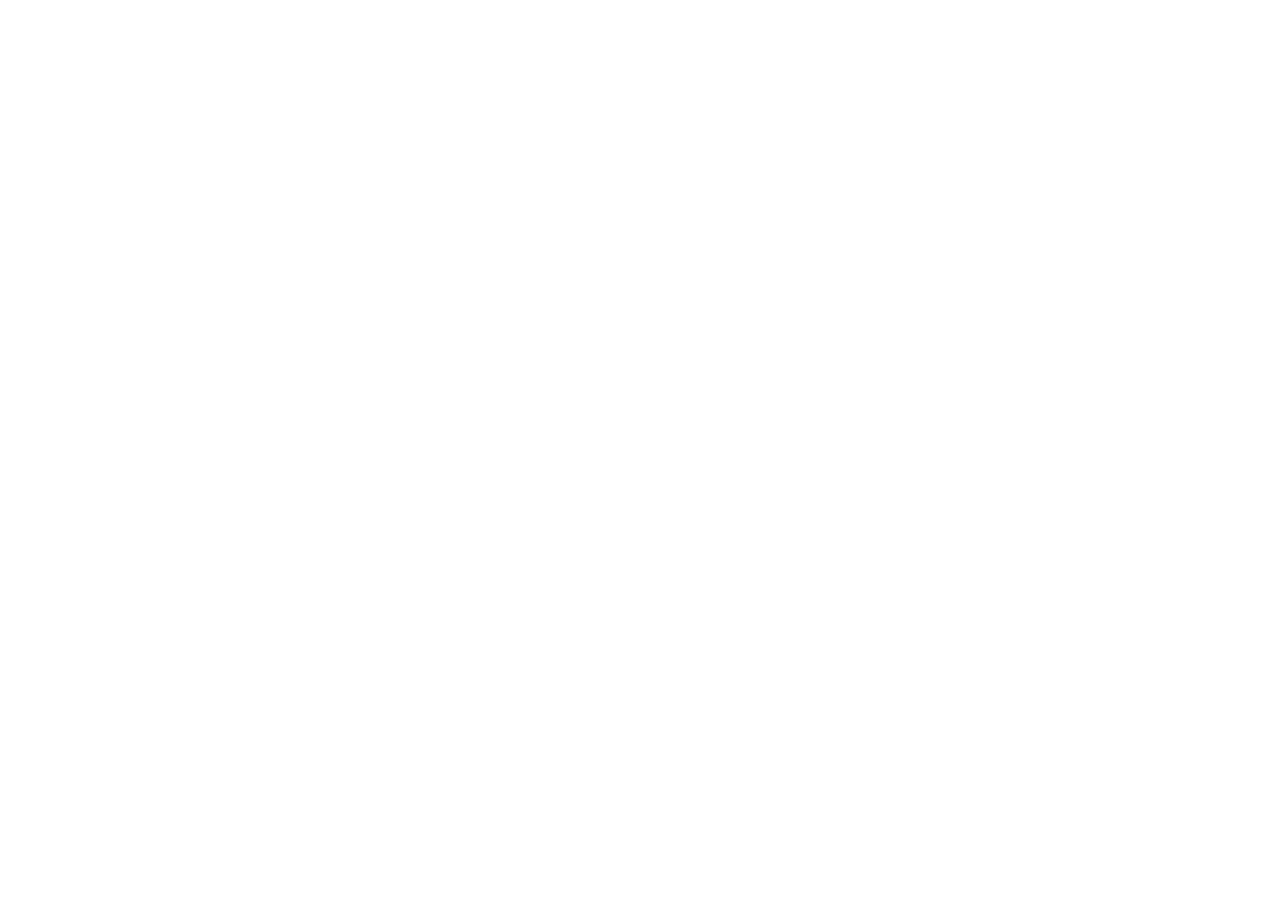
==== index.html @ 1e55438c "Update index.html" ====
<!DOCTYPE html>
<html lang="en">
<head>
 <meta charset="utf-8">
<meta name="author" content="Miguel Tavares">
<meta name="date" content="28-11-2024">
<meta name="description" content="Personal page">
<title>Personal Page</title> 
<link rel="stylesheet" href="css.css">
</head>
<body>
    <h1>
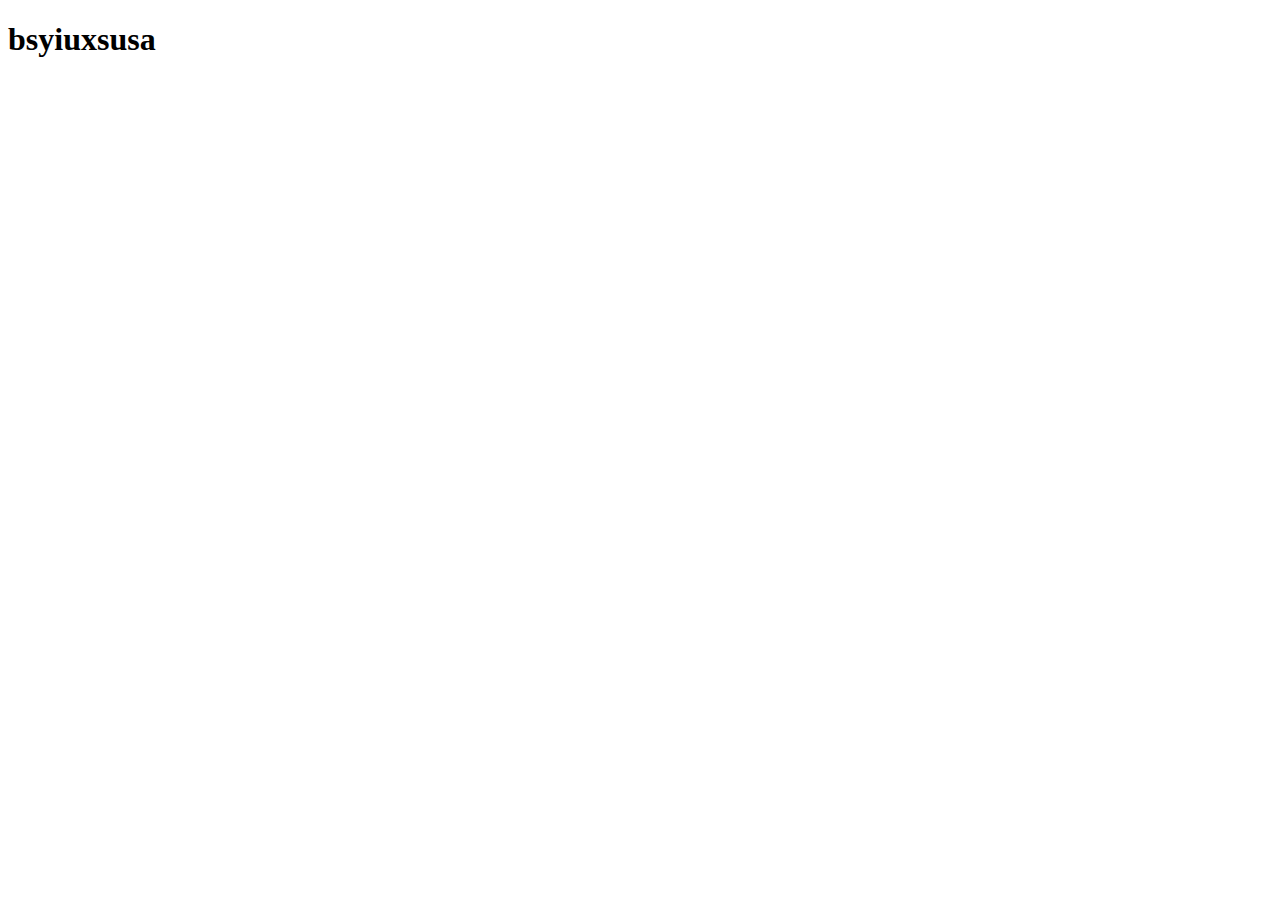
==== commit cfbd44f8: "Update index.html" ====
--- a/index.html
+++ b/index.html
@@ -9,4 +9,4 @@
 <link rel="stylesheet" href="css.css">
 </head>
 <body>
-    <h1>
+    <h1>bsyiuxsusa
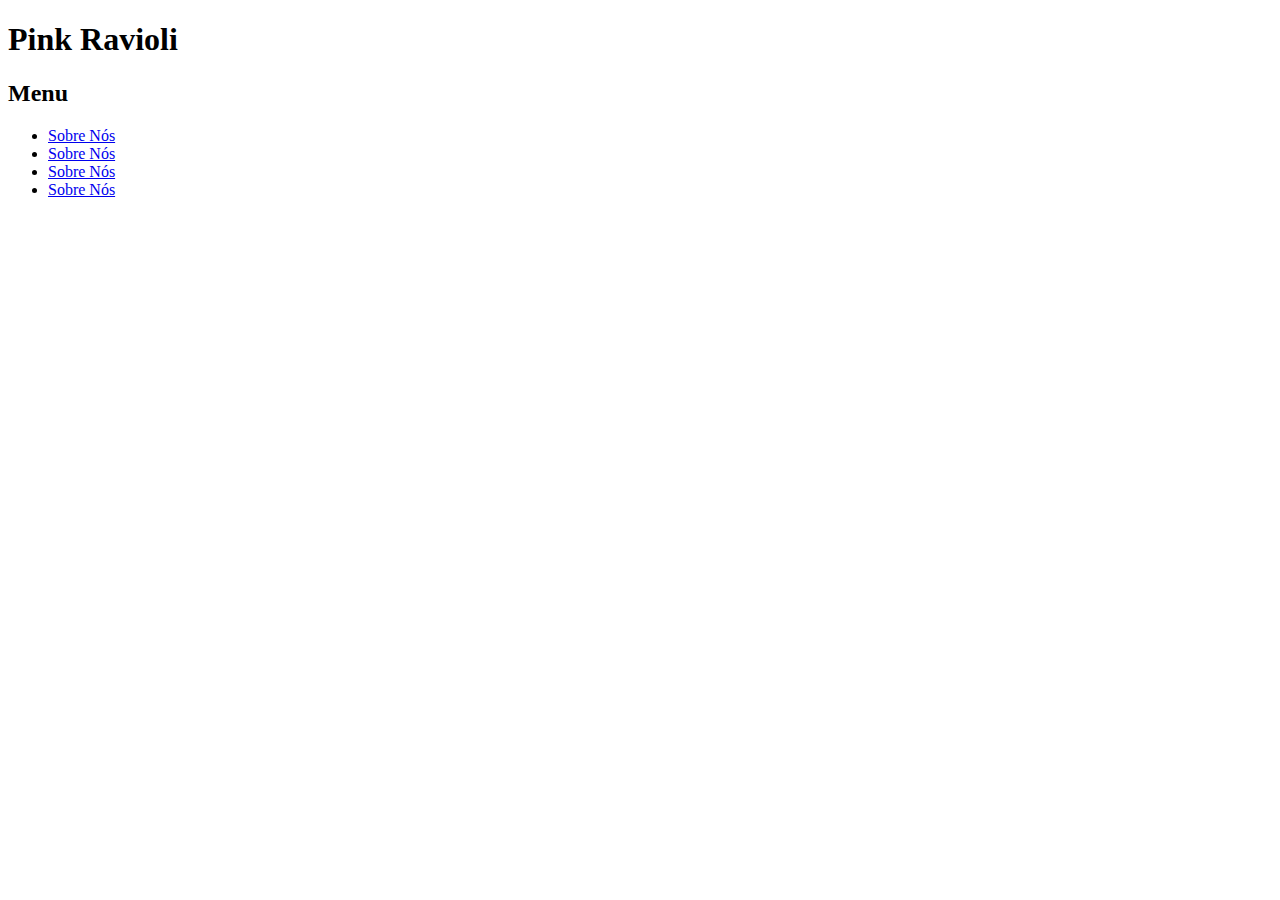
==== commit 9d484153: "Add files via upload" ====
--- a/index.html
+++ b/index.html
@@ -1,12 +1,31 @@
 <!DOCTYPE html>
-<html lang="en">
+<html lang="pt">
+
 <head>
- <meta charset="utf-8">
-<meta name="author" content="Miguel Tavares">
-<meta name="date" content="28-11-2024">
-<meta name="description" content="Personal page">
-<title>Personal Page</title> 
-<link rel="stylesheet" href="css.css">
+    <meta charset="utf-8">
+    <title>Pink Ravioli</title>
+    <link rel="STYLESHEET" href="style.css" type="text/css">
 </head>
+
 <body>
-    <h1>bsyiuxsusa
+    <header>
+        <h1>Pink Ravioli</h1>
+
+    </header>
+
+    <main>
+        <nav>
+            <h2>Menu</h2>
+            <ul>
+                <li><a href="#sobre">Sobre Nós</a></li>
+                <li><a href="#sobre">Sobre Nós</a></li>
+                <li><a href="#sobre">Sobre Nós</a></li>
+                <li><a href="#sobre">Sobre Nós</a></li>
+            </ul>
+        </nav>
+
+        <section>
+
+        </section>
+    </main>
+</body>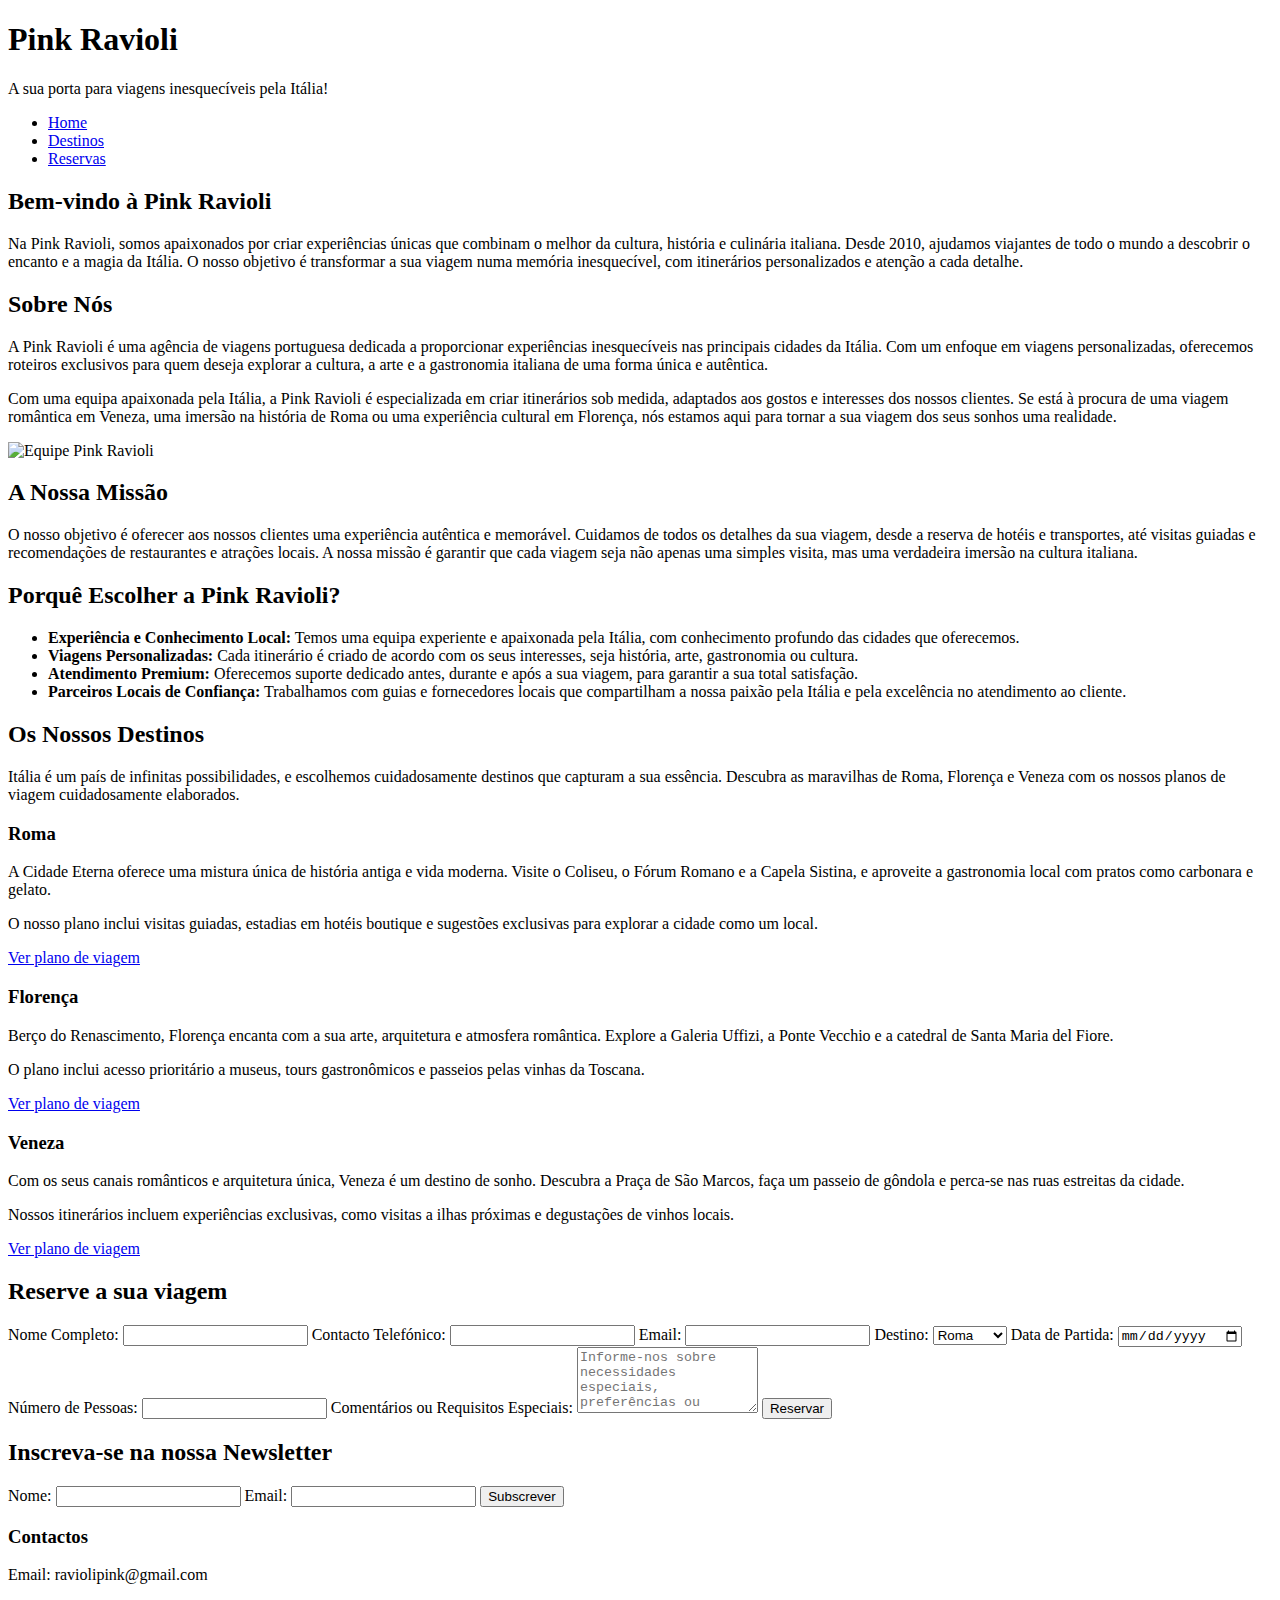
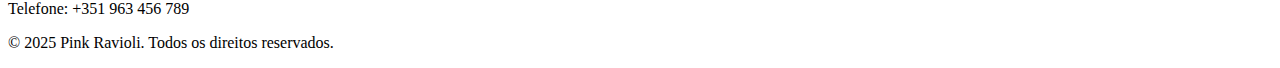
==== commit 2e446f4e: "Update index.html" ====
--- a/index.html
+++ b/index.html
@@ -1,31 +1,125 @@
 <!DOCTYPE html>
 <html lang="pt">
-
 <head>
-    <meta charset="utf-8">
-    <title>Pink Ravioli</title>
-    <link rel="STYLESHEET" href="style.css" type="text/css">
+    <meta charset="UTF-8">
+    <meta name="viewport" content="width=device-width, initial-scale=1.0">
+    <title>Pink Ravioli - Agência Turística</title>
+    <link rel="stylesheet" href="style.css">
 </head>
-
 <body>
     <header>
-        <h1>Pink Ravioli</h1>
+        <h1 id="home">Pink Ravioli</h1>
+        <p>A sua porta para viagens inesquecíveis pela Itália!</p>
+    </header>
+    <nav>
+        <ul>
+            <li><a href="#home">Home</a></li>
+            <li><a href="#destinos">Destinos</a></li>
+            <li><a href="#reservas">Reservas</a></li>
+        </ul>
+    </nav>
+    <main>
+        <section>
+            <h2>Bem-vindo à Pink Ravioli</h2>
+            <p>Na Pink Ravioli, somos apaixonados por criar experiências únicas que combinam o melhor da cultura, história e culinária italiana. Desde 2010, ajudamos viajantes de todo o mundo a descobrir o encanto e a magia da Itália. O nosso objetivo é transformar a sua viagem numa memória inesquecível, com itinerários personalizados e atenção a cada detalhe.</p>
+        </section>
+        <section>
+            <section>
+                <h2>Sobre Nós</h2>
+                <p>A Pink Ravioli é uma agência de viagens portuguesa dedicada a proporcionar experiências inesquecíveis nas principais cidades da Itália. Com um enfoque em viagens personalizadas, oferecemos roteiros exclusivos para quem deseja explorar a cultura, a arte e a gastronomia italiana de uma forma única e autêntica.</p>
+                <p>Com uma equipa apaixonada pela Itália, a Pink Ravioli é especializada em criar itinerários sob medida, adaptados aos gostos e interesses dos nossos clientes. Se está à procura de uma viagem romântica em Veneza, uma imersão na história de Roma ou uma experiência cultural em Florença, nós estamos aqui para tornar a sua viagem dos seus sonhos uma realidade.</p>
+                <img src="pink-ravioli-agencia.jpg" alt="Equipe Pink Ravioli" style="width:100%; height:auto;">
+            </section>
+            <section>
+                <h2>A Nossa Missão</h2>
+                <p>O nosso objetivo é oferecer aos nossos clientes uma experiência autêntica e memorável. Cuidamos de todos os detalhes da sua viagem, desde a reserva de hotéis e transportes, até visitas guiadas e recomendações de restaurantes e atrações locais. A nossa missão é garantir que cada viagem seja não apenas uma simples visita, mas uma verdadeira imersão na cultura italiana.</p>
+            </section>
+            <section>
+                <h2>Porquê Escolher a Pink Ravioli?</h2>
+                <ul>
+                    <li><strong>Experiência e Conhecimento Local:</strong> Temos uma equipa experiente e apaixonada pela Itália, com conhecimento profundo das cidades que oferecemos.</li>
+                    <li><strong>Viagens Personalizadas:</strong> Cada itinerário é criado de acordo com os seus interesses, seja história, arte, gastronomia ou cultura.</li>
+                    <li><strong>Atendimento Premium:</strong> Oferecemos suporte dedicado antes, durante e após a sua viagem, para garantir a sua total satisfação.</li>
+                    <li><strong>Parceiros Locais de Confiança:</strong> Trabalhamos com guias e fornecedores locais que compartilham a nossa paixão pela Itália e pela excelência no atendimento ao cliente.</li>
+                </ul>
+            </section>
+        <section>
+            <h2 id="destinos">Os Nossos Destinos</h2>
+            <p>Itália é um país de infinitas possibilidades, e escolhemos cuidadosamente destinos que capturam a sua essência. Descubra as maravilhas de Roma, Florença e Veneza com os nossos planos de viagem cuidadosamente elaborados.</p>
+            <div class="planos">
+                <article class="plano">
+                    <h3>Roma</h3>
+                    <p>A Cidade Eterna oferece uma mistura única de história antiga e vida moderna. Visite o Coliseu, o Fórum Romano e a Capela Sistina, e aproveite a gastronomia local com pratos como carbonara e gelato.</p>
+                    <p>O nosso plano inclui visitas guiadas, estadias em hotéis boutique e sugestões exclusivas para explorar a cidade como um local.</p>
+                    <a href="roma.html">Ver plano de viagem</a>
+                </article>
+                <article class="plano">
+                    <h3>Florença</h3>
+                    <p>Berço do Renascimento, Florença encanta com a sua arte, arquitetura e atmosfera romântica. Explore a Galeria Uffizi, a Ponte Vecchio e a catedral de Santa Maria del Fiore.</p>
+                    <p>O plano inclui acesso prioritário a museus, tours gastronômicos e passeios pelas vinhas da Toscana.</p>
+                    <a href="florenca.html">Ver plano de viagem</a>
+                </article>
+                <article class="plano">
+                    <h3>Veneza</h3>
+                    <p>Com os seus canais românticos e arquitetura única, Veneza é um destino de sonho. Descubra a Praça de São Marcos, faça um passeio de gôndola e perca-se nas ruas estreitas da cidade.</p>
+                    <p>Nossos itinerários incluem experiências exclusivas, como visitas a ilhas próximas e degustações de vinhos locais.</p>
+                    <a href="veneza.html">Ver plano de viagem</a>
+                </article>
+            </div>
+        </section>
+        <section>
+            <h2 id="reservas">Reserve a sua viagem</h2>
+            <form action="book.php" method="post">
+                <label for="nome-reserva">Nome Completo:</label>
+                <input type="text" id="nome-reserva" name="nome_reserva" required>
 
-    </header>
+                <label for="telefone">Contacto Telefónico:</label>
+                <input type="tel" id="telefone" name="telefone" pattern="[0-9]{9}" required>
 
-    <main>
-        <nav>
-            <h2>Menu</h2>
-            <ul>
-                <li><a href="#sobre">Sobre Nós</a></li>
-                <li><a href="#sobre">Sobre Nós</a></li>
-                <li><a href="#sobre">Sobre Nós</a></li>
-                <li><a href="#sobre">Sobre Nós</a></li>
-            </ul>
-        </nav>
+                <label for="email-reserva">Email:</label>
+                <input type="email" id="email-reserva" name="email_reserva" required>
 
+                <label for="destino">Destino:</label>
+                <select id="destino" name="destino" required>
+                    <option value="roma">Roma</option>
+                    <option value="florenca">Florença</option>
+                    <option value="veneza">Veneza</option>
+                </select>
+
+                <label for="data">Data de Partida:</label>
+                <input type="date" id="data" name="data" required>
+
+                <label for="pessoas">Número de Pessoas:</label>
+                <input type="number" id="pessoas" name="pessoas" min="1" required>
+
+                <label for="comentarios">Comentários ou Requisitos Especiais:</label>
+                <textarea id="comentarios" name="comentarios" rows="4" placeholder="Informe-nos sobre necessidades especiais, preferências ou perguntas."></textarea>
+
+                <button type="submit">Reservar</button>
+            </form>
+        </section>
         <section>
+            <h2>Inscreva-se na nossa Newsletter</h2>
+            <form action="newsletter.php" method="post">
+                <label for="nome">Nome:</label>
+                <input type="text" id="nome" name="nome" required>
 
+                <label for="email">Email:</label>
+                <input type="email" id="email" name="email" required>
+
+                <button type="submit">Subscrever</button>
+            </form>
         </section>
     </main>
-</body>+    <footer>
+        <section>
+            <h3 id="contactos">Contactos</h3>
+            <p>Email: raviolipink@gmail.com</p>
+            <p>Telefone: +351 963 456 789</p>
+        </section>
+        <section>
+            <p>&copy; 2025 Pink Ravioli. Todos os direitos reservados.</p>
+        </section>
+    </footer>
+</body>
+</html>
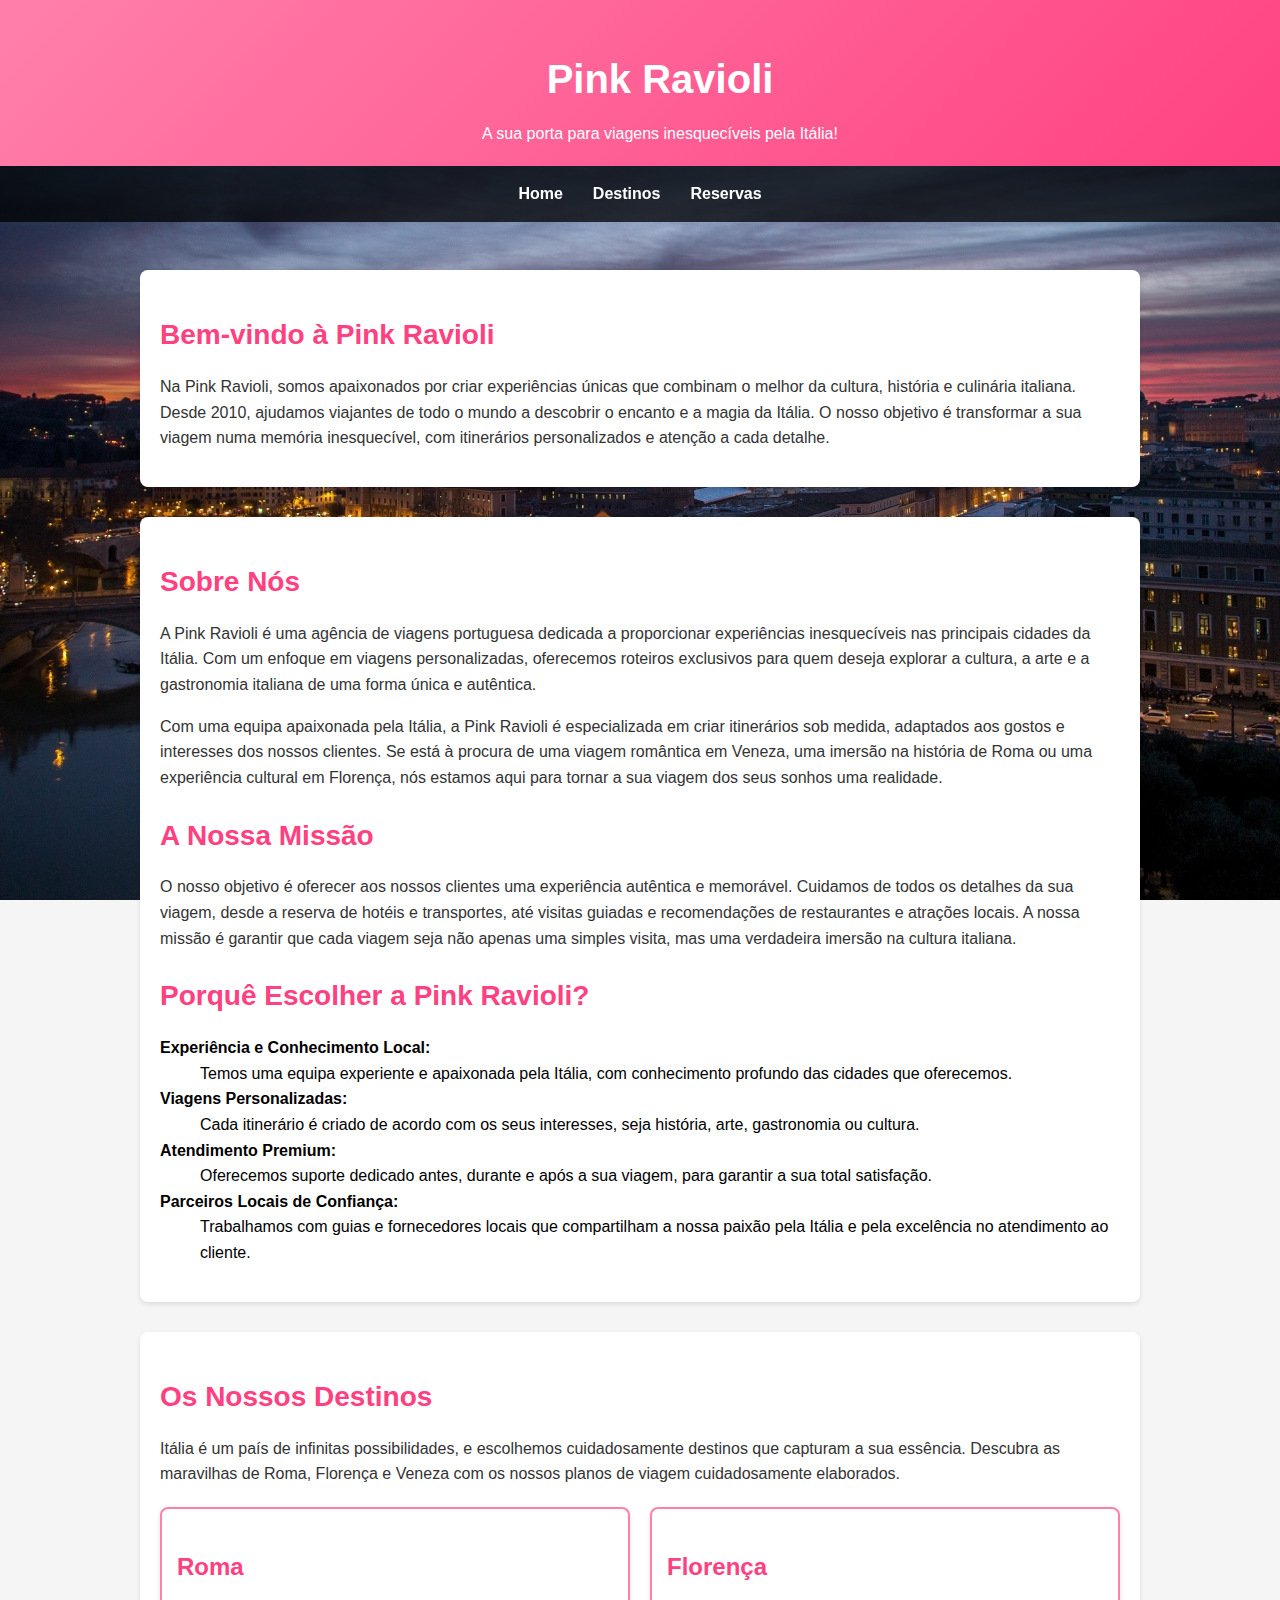
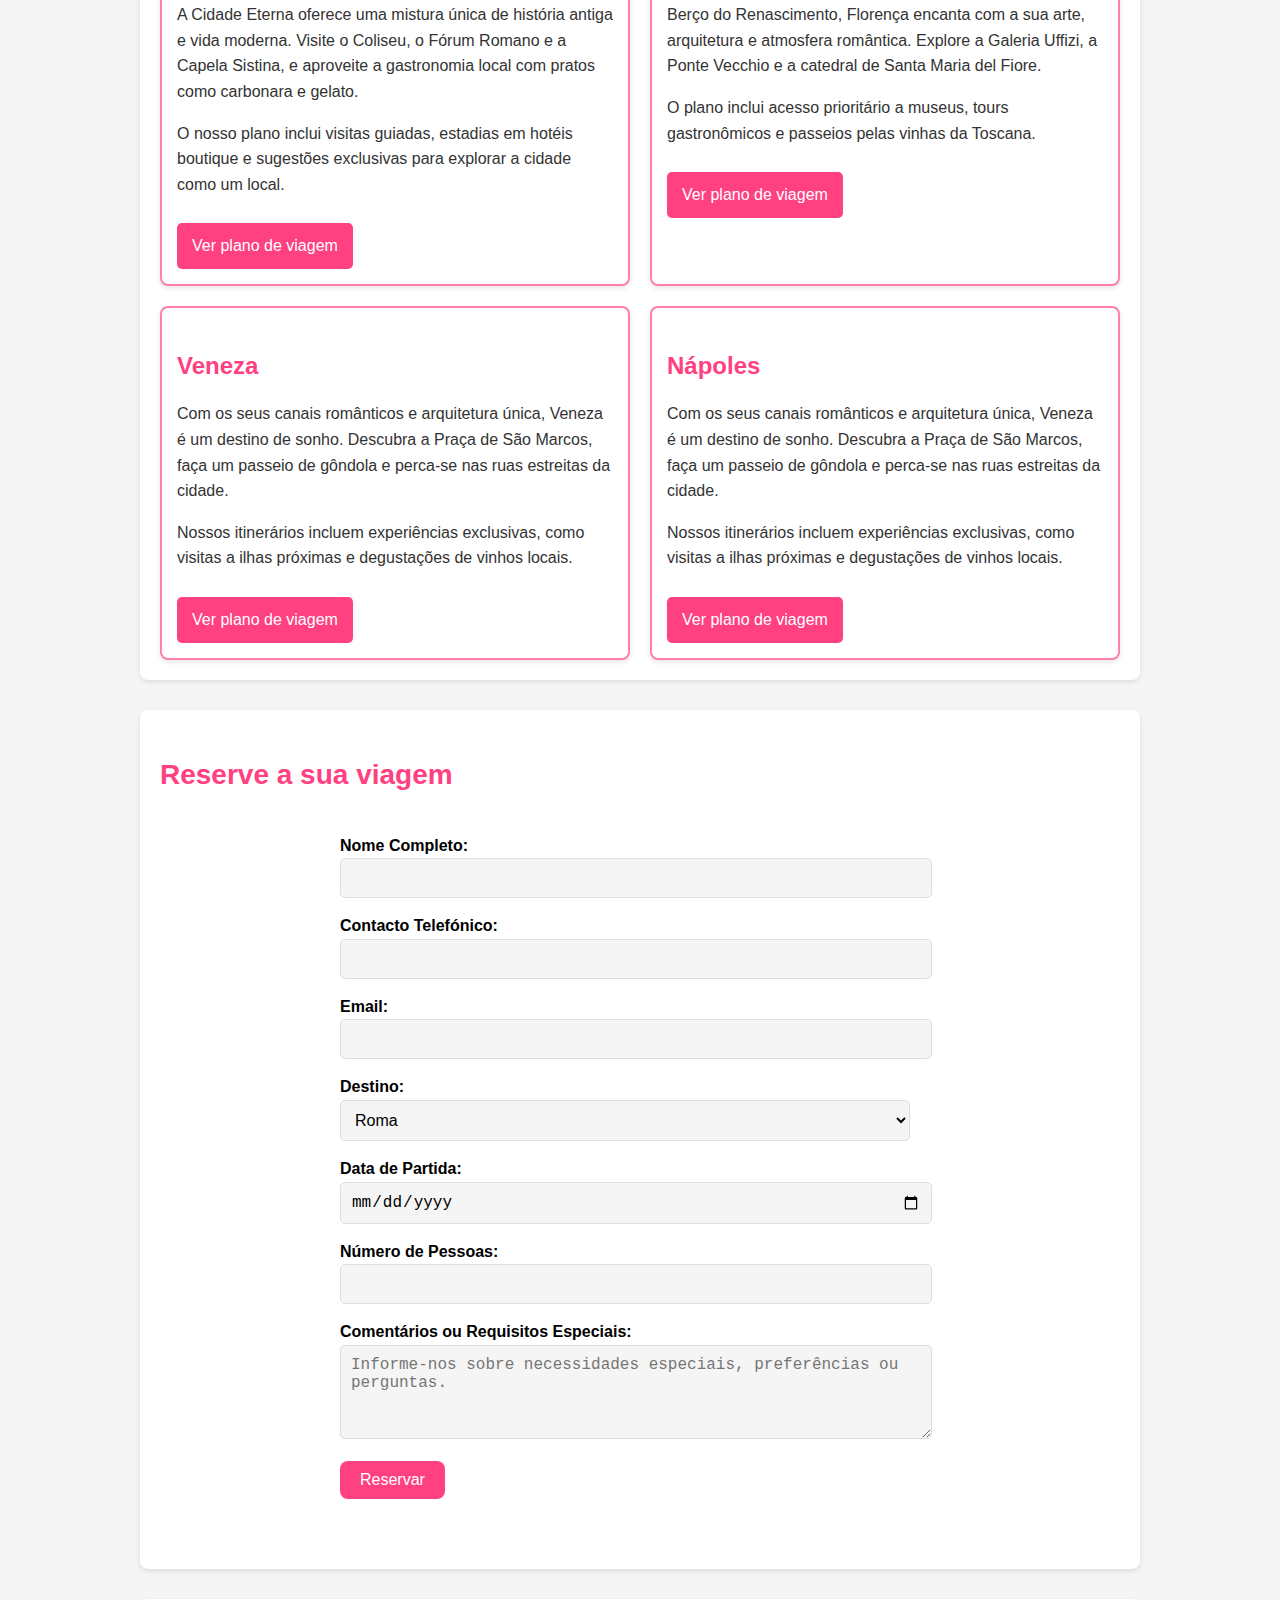
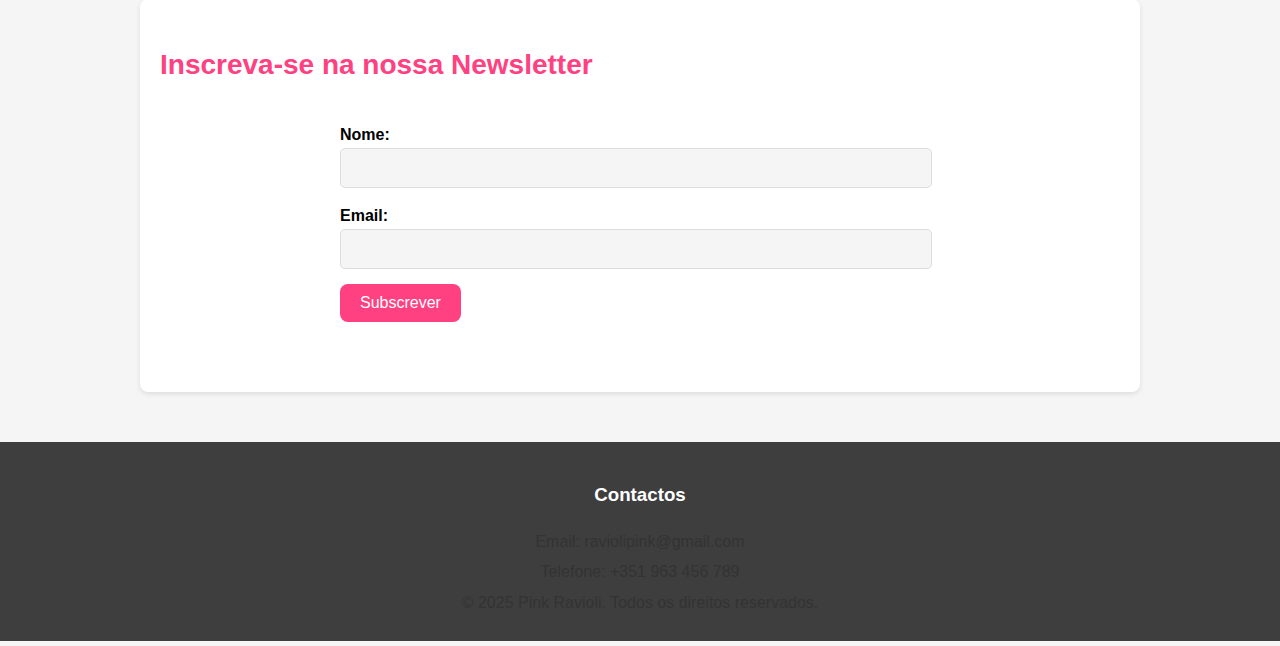
==== commit 7158336d: "Add files via upload" ====
--- a/index.html
+++ b/index.html
@@ -1,69 +1,108 @@
 <!DOCTYPE html>
 <html lang="pt">
+
 <head>
     <meta charset="UTF-8">
     <meta name="viewport" content="width=device-width, initial-scale=1.0">
     <title>Pink Ravioli - Agência Turística</title>
     <link rel="stylesheet" href="style.css">
 </head>
+
 <body>
-    <header>
-        <h1 id="home">Pink Ravioli</h1>
-        <p>A sua porta para viagens inesquecíveis pela Itália!</p>
-    </header>
-    <nav>
-        <ul>
-            <li><a href="#home">Home</a></li>
-            <li><a href="#destinos">Destinos</a></li>
-            <li><a href="#reservas">Reservas</a></li>
-        </ul>
-    </nav>
+    <div>
+        <header>
+            <h1 id="home">Pink Ravioli</h1>
+            <p>A sua porta para viagens inesquecíveis pela Itália!</p>
+        </header>
+        <nav>
+            <ul>
+                <li><a href="#home">Home</a></li>
+                <li><a href="#destinos">Destinos</a></li>
+                <li><a href="#reservas">Reservas</a></li>
+            </ul>
+        </nav>
+    </div>
     <main>
         <section>
             <h2>Bem-vindo à Pink Ravioli</h2>
-            <p>Na Pink Ravioli, somos apaixonados por criar experiências únicas que combinam o melhor da cultura, história e culinária italiana. Desde 2010, ajudamos viajantes de todo o mundo a descobrir o encanto e a magia da Itália. O nosso objetivo é transformar a sua viagem numa memória inesquecível, com itinerários personalizados e atenção a cada detalhe.</p>
+            <p>Na Pink Ravioli, somos apaixonados por criar experiências únicas que combinam o melhor da cultura,
+                história e culinária italiana. Desde 2010, ajudamos viajantes de todo o mundo a descobrir o encanto e a
+                magia da Itália. O nosso objetivo é transformar a sua viagem numa memória inesquecível, com itinerários
+                personalizados e atenção a cada detalhe.</p>
         </section>
         <section>
-            <section>
-                <h2>Sobre Nós</h2>
-                <p>A Pink Ravioli é uma agência de viagens portuguesa dedicada a proporcionar experiências inesquecíveis nas principais cidades da Itália. Com um enfoque em viagens personalizadas, oferecemos roteiros exclusivos para quem deseja explorar a cultura, a arte e a gastronomia italiana de uma forma única e autêntica.</p>
-                <p>Com uma equipa apaixonada pela Itália, a Pink Ravioli é especializada em criar itinerários sob medida, adaptados aos gostos e interesses dos nossos clientes. Se está à procura de uma viagem romântica em Veneza, uma imersão na história de Roma ou uma experiência cultural em Florença, nós estamos aqui para tornar a sua viagem dos seus sonhos uma realidade.</p>
-                <img src="pink-ravioli-agencia.jpg" alt="Equipe Pink Ravioli" style="width:100%; height:auto;">
-            </section>
-            <section>
-                <h2>A Nossa Missão</h2>
-                <p>O nosso objetivo é oferecer aos nossos clientes uma experiência autêntica e memorável. Cuidamos de todos os detalhes da sua viagem, desde a reserva de hotéis e transportes, até visitas guiadas e recomendações de restaurantes e atrações locais. A nossa missão é garantir que cada viagem seja não apenas uma simples visita, mas uma verdadeira imersão na cultura italiana.</p>
-            </section>
-            <section>
-                <h2>Porquê Escolher a Pink Ravioli?</h2>
-                <ul>
-                    <li><strong>Experiência e Conhecimento Local:</strong> Temos uma equipa experiente e apaixonada pela Itália, com conhecimento profundo das cidades que oferecemos.</li>
-                    <li><strong>Viagens Personalizadas:</strong> Cada itinerário é criado de acordo com os seus interesses, seja história, arte, gastronomia ou cultura.</li>
-                    <li><strong>Atendimento Premium:</strong> Oferecemos suporte dedicado antes, durante e após a sua viagem, para garantir a sua total satisfação.</li>
-                    <li><strong>Parceiros Locais de Confiança:</strong> Trabalhamos com guias e fornecedores locais que compartilham a nossa paixão pela Itália e pela excelência no atendimento ao cliente.</li>
-                </ul>
-            </section>
+            <h2>Sobre Nós</h2>
+            <p>A Pink Ravioli é uma agência de viagens portuguesa dedicada a proporcionar experiências inesquecíveis
+                nas principais cidades da Itália. Com um enfoque em viagens personalizadas, oferecemos roteiros
+                exclusivos para quem deseja explorar a cultura, a arte e a gastronomia italiana de uma forma única e
+                autêntica.</p>
+            <p>Com uma equipa apaixonada pela Itália, a Pink Ravioli é especializada em criar itinerários sob
+                medida, adaptados aos gostos e interesses dos nossos clientes. Se está à procura de uma viagem
+                romântica em Veneza, uma imersão na história de Roma ou uma experiência cultural em Florença, nós
+                estamos aqui para tornar a sua viagem dos seus sonhos uma realidade.</p>
+
+            <h2>A Nossa Missão</h2>
+            <p>O nosso objetivo é oferecer aos nossos clientes uma experiência autêntica e memorável. Cuidamos de
+                todos os detalhes da sua viagem, desde a reserva de hotéis e transportes, até visitas guiadas e
+                recomendações de restaurantes e atrações locais. A nossa missão é garantir que cada viagem seja não
+                apenas uma simples visita, mas uma verdadeira imersão na cultura italiana.</p>
+
+            <h2>Porquê Escolher a Pink Ravioli?</h2>
+            <dl>
+                <dh><strong>Experiência e Conhecimento Local:</strong></dh>
+                <dd>Temos uma equipa experiente e apaixonada pela Itália, com conhecimento profundo das cidades que
+                    oferecemos.</dd>
+                <dh><strong>Viagens Personalizadas:</strong></dh>
+                <dd>Cada itinerário é criado de acordo com os seus interesses, seja história, arte, gastronomia ou
+                    cultura.</dd>
+                <dh><strong>Atendimento Premium:</strong>
+                    <dh>
+                        <dd>Oferecemos suporte dedicado antes, durante e após a sua viagem, para garantir a sua total
+                            satisfação.</dd>
+                        <dh><strong>Parceiros Locais de Confiança:</strong>
+                            <dh>
+                                <dd>Trabalhamos com guias e fornecedores locais que compartilham a nossa paixão pela
+                                    Itália e pela excelência no atendimento ao cliente.</dd>
+            </dl>
+        </section>
         <section>
             <h2 id="destinos">Os Nossos Destinos</h2>
-            <p>Itália é um país de infinitas possibilidades, e escolhemos cuidadosamente destinos que capturam a sua essência. Descubra as maravilhas de Roma, Florença e Veneza com os nossos planos de viagem cuidadosamente elaborados.</p>
+            <p>Itália é um país de infinitas possibilidades, e escolhemos cuidadosamente destinos que capturam a sua
+                essência. Descubra as maravilhas de Roma, Florença e Veneza com os nossos planos de viagem
+                cuidadosamente elaborados.</p>
             <div class="planos">
                 <article class="plano">
                     <h3>Roma</h3>
-                    <p>A Cidade Eterna oferece uma mistura única de história antiga e vida moderna. Visite o Coliseu, o Fórum Romano e a Capela Sistina, e aproveite a gastronomia local com pratos como carbonara e gelato.</p>
-                    <p>O nosso plano inclui visitas guiadas, estadias em hotéis boutique e sugestões exclusivas para explorar a cidade como um local.</p>
+                    <p>A Cidade Eterna oferece uma mistura única de história antiga e vida moderna. Visite o
+                        Coliseu, o Fórum Romano e a Capela Sistina, e aproveite a gastronomia local com pratos como
+                        carbonara e gelato.</p>
+                    <p>O nosso plano inclui visitas guiadas, estadias em hotéis boutique e sugestões exclusivas para
+                        explorar a cidade como um local.</p>
                     <a href="roma.html">Ver plano de viagem</a>
                 </article>
                 <article class="plano">
                     <h3>Florença</h3>
-                    <p>Berço do Renascimento, Florença encanta com a sua arte, arquitetura e atmosfera romântica. Explore a Galeria Uffizi, a Ponte Vecchio e a catedral de Santa Maria del Fiore.</p>
-                    <p>O plano inclui acesso prioritário a museus, tours gastronômicos e passeios pelas vinhas da Toscana.</p>
+                    <p>Berço do Renascimento, Florença encanta com a sua arte, arquitetura e atmosfera romântica.
+                        Explore a Galeria Uffizi, a Ponte Vecchio e a catedral de Santa Maria del Fiore.</p>
+                    <p>O plano inclui acesso prioritário a museus, tours gastronômicos e passeios pelas vinhas da
+                        Toscana.</p>
                     <a href="florenca.html">Ver plano de viagem</a>
                 </article>
                 <article class="plano">
                     <h3>Veneza</h3>
-                    <p>Com os seus canais românticos e arquitetura única, Veneza é um destino de sonho. Descubra a Praça de São Marcos, faça um passeio de gôndola e perca-se nas ruas estreitas da cidade.</p>
-                    <p>Nossos itinerários incluem experiências exclusivas, como visitas a ilhas próximas e degustações de vinhos locais.</p>
+                    <p>Com os seus canais românticos e arquitetura única, Veneza é um destino de sonho. Descubra a
+                        Praça de São Marcos, faça um passeio de gôndola e perca-se nas ruas estreitas da cidade.</p>
+                    <p>Nossos itinerários incluem experiências exclusivas, como visitas a ilhas próximas e
+                        degustações de vinhos locais.</p>
                     <a href="veneza.html">Ver plano de viagem</a>
+                </article>
+                <article class="plano">
+                    <h3>Nápoles</h3>
+                    <p>Com os seus canais românticos e arquitetura única, Veneza é um destino de sonho. Descubra a
+                        Praça de São Marcos, faça um passeio de gôndola e perca-se nas ruas estreitas da cidade.</p>
+                    <p>Nossos itinerários incluem experiências exclusivas, como visitas a ilhas próximas e
+                        degustações de vinhos locais.</p>
+                    <a href="napoles.html">Ver plano de viagem</a>
                 </article>
             </div>
         </section>
@@ -93,7 +132,8 @@
                 <input type="number" id="pessoas" name="pessoas" min="1" required>
 
                 <label for="comentarios">Comentários ou Requisitos Especiais:</label>
-                <textarea id="comentarios" name="comentarios" rows="4" placeholder="Informe-nos sobre necessidades especiais, preferências ou perguntas."></textarea>
+                <textarea id="comentarios" name="comentarios" rows="4"
+                    placeholder="Informe-nos sobre necessidades especiais, preferências ou perguntas."></textarea>
 
                 <button type="submit">Reservar</button>
             </form>
@@ -122,4 +162,5 @@
         </section>
     </footer>
 </body>
-</html>
+
+</html>--- a/style.css
+++ b/style.css
@@ -0,0 +1,234 @@
+body {
+    background-color: whitesmoke;
+    background-image: url('background.jpg');
+    background-size: cover;
+    background-attachment: fixed;
+    color: #000;
+    font-family: 'Poppins', sans-serif;
+    font-size: 16px;
+    line-height: 1.6;
+    margin: 0;
+}
+
+header {
+    color: white;
+    padding: 20px;
+    position: fixed;
+    top: 0;
+    width: 100%;
+    background: linear-gradient(135deg, rgb(255, 128, 171), rgb(255, 64, 129));
+    text-align: center;
+}
+
+nav {
+    position: fixed;
+    top: 150px;
+    width: 100%;
+}
+
+header h1 {
+    font-size: 40px;
+    margin-bottom: 10px;
+    font-family: 'Impact', sans-serif;
+}
+
+header p {
+    font-size: 16px;
+    margin: 0;
+}
+
+nav ul {
+    list-style: none;
+    display: flex;
+    justify-content: center;
+    padding: 15px 0;
+    background-color: rgb(0, 0, 0, 0.75);
+}
+
+nav ul li {
+    margin: 0 15px;
+}
+
+nav ul li a {
+    color: #fff;
+    text-decoration: none;
+    font-weight: bold;
+    transition: color 0.3s;
+}
+
+nav ul li a:hover {
+    color: #ff80ab;
+}
+
+main {
+    padding: 20px;
+    max-width: 1200px;
+    margin-top: 250px;
+}
+
+main section {
+    margin-bottom: 30px;
+    background-color: rgba(255, 255, 255, 1);
+    border-radius: 8px;
+    padding: 20px;
+    box-shadow: 0 2px 5px rgba(0, 0, 0, 0.1);
+}
+
+section h2 {
+    color: #ff4081;
+    margin-bottom: 15px;
+    font-size: 28px;
+}
+
+section p {
+    color: #333;
+}
+
+
+.planos {
+    display: flex;
+    gap: 20px;
+    flex-wrap: wrap;
+    margin-top: 20px;
+}
+
+.plano {
+    flex: 1;
+    min-width: 280px;
+    background: #fff;
+    border: 2px solid #ff80ab;
+    border-radius: 8px;
+    padding: 15px;
+    box-shadow: 0 2px 5px rgba(0, 0, 0, 0.1);
+    transition: transform 0.3s, box-shadow 0.3s;
+}
+
+.plano:hover {
+    transform: translateY(-5px);
+    box-shadow: 0 5px 15px rgba(0, 0, 0, 0.2);
+}
+
+.plano h3 {
+    color: #ff4081;
+    font-size: 24px;
+    margin-bottom: 10px;
+}
+
+.plano a, .button {
+    display: inline-block;
+    margin-top: 10px;
+    color: #fff;
+    background: #ff4081;
+    padding: 10px 15px;
+    text-decoration: none;
+    border-radius: 5px;
+    font-size: 16px;
+}
+
+.plano a:hover {
+    background: #ff80ab;
+}
+
+form {
+    background: #fff;
+    padding: 20px;
+    border: 1px solid #ddd;
+    border-radius: 8px;
+    max-width: 600px;
+    margin: 0 auto 30px;
+    border: none;
+}
+
+form label {
+    margin-bottom: 5px;
+    font-weight: bold;
+    color: #000;
+}
+
+form input,
+form select,
+form textarea {
+    width: 95%;
+    padding: 10px;
+    margin-bottom: 15px;
+    border: 1px solid #ddd;
+    border-radius: 5px;
+    font-size: 16px;
+    background: whitesmoke;
+    color: #000;
+}
+
+form button {
+    background: #ff4081;
+    color: #fff;
+    padding: 10px 20px;
+    border: none;
+    border-radius: 8px;
+    font-size: 16px;
+}
+
+form button:hover {
+    background: #ff80ab;
+}
+
+/* Tabelas */
+table {
+    width: 100%;
+    border-collapse: collapse;
+    margin-bottom: 20px;
+}
+
+table th,
+table td {
+    border: 1px solid #ddd;
+    padding: 10px;
+    text-align: left;
+}
+
+table thead {
+    background: #ff4081;
+    /* Rosa médio */
+    color: #fff;
+    /* Branco */
+}
+
+table tfoot {
+    background: #fce4ec;
+    /* Rosa claro */
+}
+
+/* Rodapé */
+footer {
+    background: rgba(0, 0, 0, 0.75);
+    /* Preto */
+    color: #fff;
+    /* Branco */
+    text-align: center;
+    padding: 20px;
+}
+
+footer p {
+    margin: 5px 0;
+}
+
+@media (min-width: 1024px) {
+    body {
+        text-align: center;
+        height: 100vh;
+        margin: 0;
+    }
+
+    main {
+        display: inline-block;
+        text-align: left;
+        width: 80%;
+        border-radius: 10px;
+        max-width: 1000px;
+        padding: 20px;
+        vertical-align: middle;
+    }
+
+    footer {
+        text-align: center;
+    }
+}